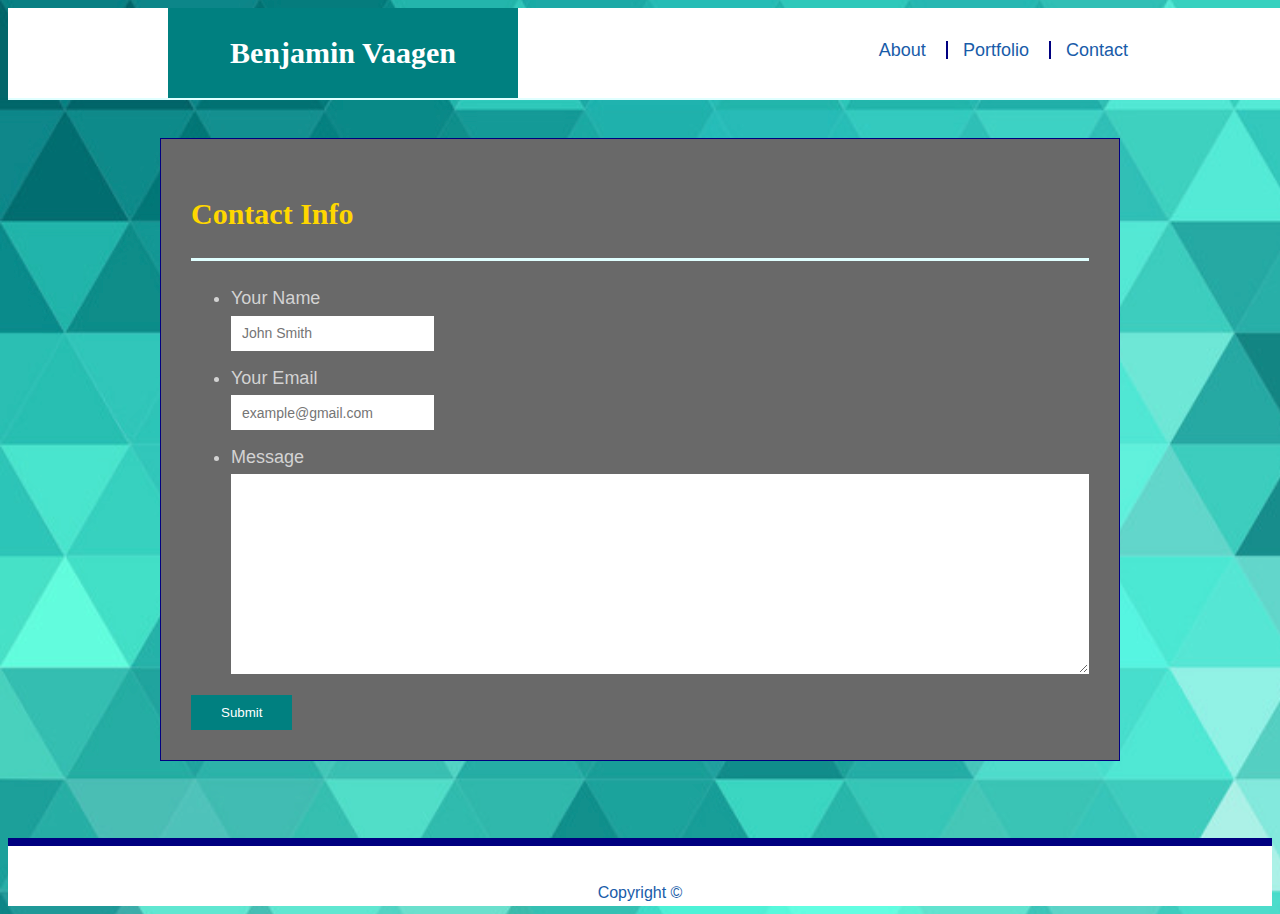
==== contact.html @ 4048caca "first push" ====
<!doctype html>
<html lang="en-us">

<head>
  <meta charset="UTF-8">
  <meta name="viewport" content="width=device-width, initial-scale=1.0">
  <meta http-equiv="X-UA-Compatible" content="ie=edge">
  <title>Contact | Benjamin Vaagen</title>
  <link rel="stylesheet" type="text/css" href="assets/css/style.css">
</head>

<body>

  <header id="masthead">
    <div class="container">
      <a href="index.html" id="logo">Benjamin Vaagen</a>
      <nav>
        <a href="index.html">About</a>
        <a href="portfolio.html">Portfolio</a>
        <a href="contact.html">Contact</a>
      </nav>
    </div>
  </header>

  <div id="main-container" class="container">
    <section class="main-section">
      <h1>Contact Info</h1>

      <form id="contact-form">
        <ul>
          <li>
            <label for="name">Your Name</label>
            <input type="text" id="name" name="name" placeholder="John Smith" required="required">
          </li>
          <li>
            <label for="email">Your Email</label>
            <input type="email" id="email" name="email" placeholder="example@gmail.com" required="required">
          </li>
          <li>
            <label for="message">Message</label>
            <textarea id="message" name="message" required="required"></textarea>
          </li>
        </ul>
        <input type="submit">
      </form>

    </section>

  </div>

  <footer>
    <div class="container">
      Copyright &copy; 
    </div>
  </footer>
</body>

</html>
---- assets/css/style.css ----
body {
  font-family: Arial, Helvetica,"Helvetica Neue", sans-serif;
  font-size: 18px;
  line-height: 34px;
  color: lightgray;
  background: url("../images/tealtriangles.png");
}

* {
  box-sizing: border-box;
}

/* general */

.container {
  width: 100%;
  max-width: 960px;
  margin: 0 auto;
  clear: both;
}

h1,
h2,
h3,
p {
  margin-bottom: 20px;
}

p:last-child {
  margin-bottom: 0;
}

h1,
h2,
h3 {
  font-family: Georgia, 'Times New Roman', Times, serif;
  font-weight: 700;
  color: gold;
}

h1 {
  padding-bottom: 20px;
  font-size: 30px;
  line-height: 49px;
  border-bottom: 3px solid lightcyan;
}

h2,
h3 {
  font-size: 22px;
}

/* header */

#masthead {
  position: fixed;
  z-index: 99;
  width: 100%;
  margin: 0 0 30px;
  overflow: auto;
  color: navy;
  background: white;
  border-bottom: 2px solid lightcyan;
}

#logo {
  float: left;
  width: 350px;
  height: 90px;
  font-family: Georgia, 'Times New Roman', Times, serif;
  font-size: 30px;
  font-weight: 700;
  line-height: 90px;
  color: white;
  text-align: center;
  text-decoration: none;
  background: teal;
}

nav {
  float: right;
  margin-top: 25px;
}

nav a {
  display: inline-block;
  padding-left: 15px;
  margin-left: 15px;
  line-height: 18px;
  color: rgb(25, 92, 169);
  text-decoration: none;
  border-left: 2px solid navy;
}

nav a:first-child {
  border-left: 0 none;
}

/* footer */

footer {
  padding: 30px 0;
  clear: both;
  font-size: 16px;
  color: rgb(25, 92, 169);
  text-align: center;
  background: white;
  border-top: 8px solid navy;
  height: 50px;
}

h3, h2 {
  padding-bottom: 20px;
  margin-bottom: 15px;
  line-height: 22px;
  border-bottom: 2px solid lightcyan;
}

/* main */

#main-container {
  padding-top: 130px;
  min-height: calc(100vh - 70px);
}

.main-section {
  float: left;
  width: 100%;
  max-width: 960px;
  padding: 30px;
  margin: 0 0 40px;
  background: dimgray;
  border: 1px solid navy;
}

/* portfolio page */

.work {
  position: relative;
  float: left;
  width: 274;
  margin: 20px 0 25px;
  overflow: auto;
}

.work:nth-child(even) {
  margin-right: 40px;
}

.work img {
  width:100%;
  border: 0 none;
  opacity: 0.8;
}

.work h3 {
  position: absolute;
  bottom: 20px;
  width: 100%;
  padding: 15px;
  margin-bottom: 0;
  font-weight: 300;
  line-height: 30px;
  color: white;
  text-align: center;
  background: teal;
  border-bottom: 0;
}

.auth-image {
  float: left;
  width: 200px;
  height: auto;
  margin-top: 10px;
  margin-right: 25px;  
}

/* contact page */

#contact-form ul {
  margin-bottom: 20px;
}

#contact-form li {
  margin-bottom: 10px;
}

label,
input [type=text],
input [type=email],
textarea {
  display: block;
  width: 100%;
}

input[type=text],
input[type=email],
textarea {
  height: 35px;
  padding: 0 10px;
  font-size: 14px;
  border: 1px solid white;
}

textarea {
  height: 200px
}

input[type=submit] {
  padding: 10px 30px;
  color: white;
  cursor: pointer;
  background: teal;
  border: 0 none;
}

@media screen and (max-width: 980px) {
  body {
    background-color: red;
  }
  .main-section{
    max-width: 75%;
  }
}
  @media screen and (max-width: 768px) {
    body {
      background-color: purple;
    }
  }
    @media screen and (max-width: 640px) {
      #masthead {
        position: static;
      }
      body {
        background-color: gold;
    
      }
    }
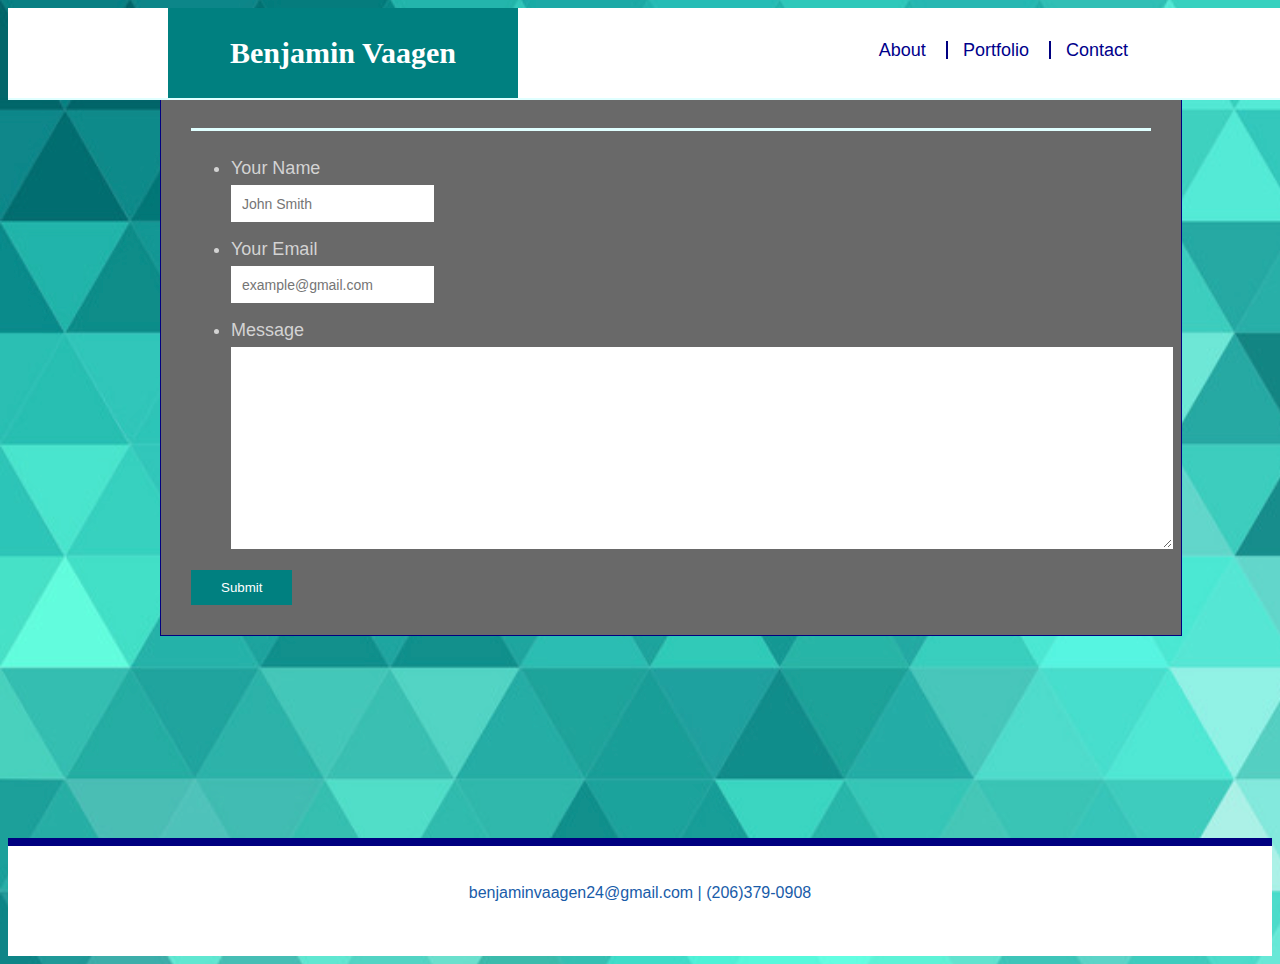
==== commit f10e5105: "I linked a bunch of stuff to the portfolio aspect, and added other homework requirements, and so for" ====
--- a/contact.html
+++ b/contact.html
@@ -6,6 +6,9 @@
   <meta name="viewport" content="width=device-width, initial-scale=1.0">
   <meta http-equiv="X-UA-Compatible" content="ie=edge">
   <title>Contact | Benjamin Vaagen</title>
+  <link rel="stylesheet" href="assets/css/reset.css"
+  <link rel="stylesheet" href="https://maxcdn.bootstrapcdn.com/bootstrap/4.0.0/css/bootstrap.min.css" integrity="sha384-Gn5384xqQ1aoWXA+058RXPxPg6fy4IWvTNh0E263XmFcJlSAwiGgFAW/dAiS6JXm"
+    crossorigin="anonymous">
   <link rel="stylesheet" type="text/css" href="assets/css/style.css">
 </head>
 
@@ -50,7 +53,8 @@
 
   <footer>
     <div class="container">
-      Copyright &copy; 
+        benjaminvaagen24@gmail.com |
+        (206)379-0908
     </div>
   </footer>
 </body>
--- a/assets/css/style.css
+++ b/assets/css/style.css
@@ -7,11 +7,10 @@
 }
 
 * {
-  box-sizing: border-box;
+  /* box-sizing: border-box; */
 }
 
 /* general */
-
 .container {
   width: 100%;
   max-width: 960px;
@@ -28,6 +27,14 @@
 
 p:last-child {
   margin-bottom: 0;
+}
+
+#links {
+  color: white;
+  text-align: center;
+  font-size: 18px;
+  background-color: turquoise;
+  padding: 10px;
 }
 
 h1,
@@ -117,9 +124,28 @@
 }
 
 /* main */
+/* unvisited link */
+a:link {
+  color: darkblue;
+}
+
+/* visited link */
+a:visited {
+  color: darkblue;
+}
+
+/* mouse over link */
+a:hover {
+  color: goldenrod;
+}
+
+/* selected link */
+a:active {
+  color: purple;
+}
 
 #main-container {
-  padding-top: 130px;
+  /* padding-top: 130px; */
   min-height: calc(100vh - 70px);
 }
 
@@ -136,6 +162,9 @@
 /* portfolio page */
 
 .work {
+  border: 5px solid white;
+  border-radius: 10px;
+  
   position: relative;
   float: left;
   width: 274;
@@ -235,4 +264,18 @@
         background-color: gold;
     
       }
+    }
+
+    .card {
+      width: 30%;
+      background-color: white;
+      margin: 0 auto;
+      box-shadow: 0 4px 8px 0 rgba(0,0,0,0.2);
+      transition: 0.3s;
+      border-radius: 5px 5px 0 0;
+    }
+    
+    /* Add rounded corners to the top left and the top right corner of the image */
+    img {
+      border-radius: 5px 5px 0 0;
     }